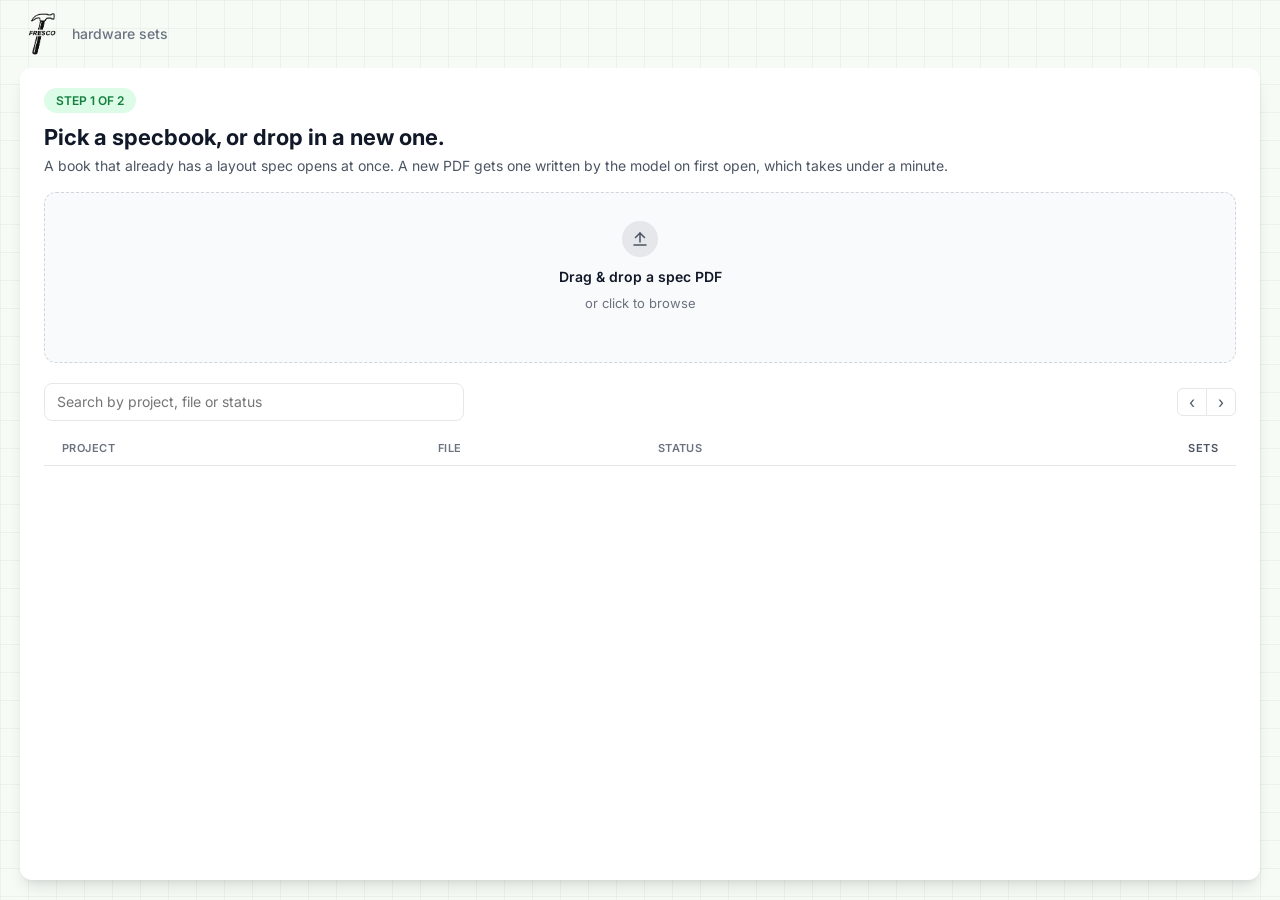
==== app/static/index.html @ 0326454e "Viewer: drop the raw spec editor" ====
<!doctype html>
<html lang="en">
<head>
<meta charset="utf-8">
<meta name="viewport" content="width=device-width, initial-scale=1">
<title>Hardware sets</title>
<link rel="stylesheet" href="https://fonts.googleapis.com/css2?family=Inter:wght@400;500;600;700&display=swap">
<link rel="stylesheet" href="style.css">
</head>
<body>
<header class="topbar">
  <div class="brand"><img class="logo" src="fresco_logo.png" alt="Fresco"><span class="brand-sub">hardware sets</span></div>
  <button class="ghost books-btn" id="books-btn" hidden>&#x2039; All books</button>
</header>

<main class="card library" id="library">
  <div class="card-head">
    <span class="pill">STEP 1 OF 2</span>
    <h2>Pick a specbook, or drop in a new one.</h2>
    <p class="sub">A book that already has a layout spec opens at once. A new PDF gets one written by the model on first open, which takes under a minute.</p>
  </div>
  <label class="drop" id="drop">
    <input type="file" id="file-input" accept="application/pdf" hidden>
    <span class="drop-icon"><svg width="18" height="18" viewBox="0 0 24 24" fill="none" stroke="currentColor" stroke-width="2" stroke-linecap="round" stroke-linejoin="round"><path d="M12 16V4"/><path d="M6 10l6-6 6 6"/><path d="M4 20h16"/></svg></span>
    <span class="drop-title">Drag &amp; drop a spec PDF</span>
    <span class="muted">or click to browse</span>
    <span class="drop-status" id="drop-status"></span>
  </label>
  <div class="lib-bar">
    <input type="search" id="book-search" class="search" placeholder="Search by project, file or status" aria-label="Search books">
    <span class="muted" id="lib-count"></span>
    <span class="btn-group"><button class="ghost" id="lib-prev" title="Previous page">&#x2039;</button><button class="ghost" id="lib-next" title="Next page">&#x203A;</button></span>
  </div>
  <table class="book-table" id="book-table">
    <thead><tr><th>PROJECT</th><th>FILE</th><th>STATUS</th><th class="num">SETS</th></tr></thead>
    <tbody></tbody>
  </table>
</main>

<main class="card" id="card" hidden>
  <div class="card-head">
    <span class="pill" id="pill">HARDWARE SETS</span>
    <h2 id="headline">Pick a book to start.</h2>
    <p class="sub"><span class="file" id="file-name"></span><span id="subline">Every set the extractor found, with the page it came from. Edit the spec to fix a whole book at once.</span></p>
  </div>

  <div class="flags" id="flags" hidden></div>

  <div class="panes" id="panes">
    <section class="pane page-pane" id="page-pane">
      <div class="pane-head"><span class="icon"><svg width="14" height="14" viewBox="0 0 24 24" fill="none" stroke="currentColor" stroke-width="2" stroke-linecap="round" stroke-linejoin="round"><path d="M14 3H6a2 2 0 0 0-2 2v14a2 2 0 0 0 2 2h12a2 2 0 0 0 2-2V9z"/><path d="M14 3v6h6"/></svg></span><span class="pane-title" id="page-title">Door Hardware Specs</span>
        <span class="spacer"></span>
        <span class="btn-group"><button class="ghost" id="zoom-out" title="Zoom out">&minus;</button><button class="ghost zoom-label" id="zoom-fit" title="Fit to width">Fit</button><button class="ghost" id="zoom-in" title="Zoom in">+</button></span>
        <span class="btn-group"><button class="ghost" id="prev-page" title="Previous page">&#x2039;</button><button class="ghost" id="next-page" title="Next page">&#x203A;</button></span>
        <button class="ghost guides-btn" id="guides-btn" title="Show the column lines and drag them">Adjust columns</button>
        <button class="ghost guides-btn" id="lines-btn" title="Click a line on the page and say what it is">Tag a line</button></div>
      <div class="guide-bar" id="lines-bar" hidden><span>Click any line on the page and say what it is. The rule is added for the whole book.</span><span class="spacer"></span><button class="ghost" id="lines-cancel">Done</button></div>
      <div class="line-menu" id="line-menu" hidden>
        <div class="line-text" id="line-menu-text"></div>
        <button data-kind="header">This starts a set</button>
        <button data-kind="skip">Not a component, skip it</button>
        <button data-kind="note">This is a note</button>
        <button data-kind="meta">Door numbers or header block</button>
        <button data-kind="" class="ghost">Cancel</button>
      </div>
      <div class="guide-bar" id="guide-bar" hidden><span>Drag each line to where that column starts on the page, then apply. Every set in the book is re-read.</span><span class="spacer"></span><button class="ghost" id="guides-cancel">Cancel</button><button class="primary small" id="guides-apply">Apply to the book</button></div>
      <div class="page-wrap" id="page-wrap"><img id="page-img" alt=""></div>
      <div class="divider" id="divider" title="Drag to resize"></div>
    </section>

    <section class="pane table-pane">
      <div class="pane-head"><span class="dot" id="set-dot"></span>
        <select id="set-select" class="set-select" aria-label="Set"></select>
        <span class="muted" id="set-count"></span>
        <span class="spacer"></span><span class="muted" id="set-status"></span></div>
      <div class="set-meta" id="set-meta">
        <span class="meta-label" id="doors-title">Doors</span><div class="pills" id="doors"></div>
        <details class="notes" id="notes-box"><summary id="notes-summary">Notes</summary><p class="note" id="set-notes"></p></details>
      </div>
      <div class="table-wrap">
        <table id="comp-table">
          <thead><tr><th class="qty">QTY</th><th class="conf">CONF</th><th>DESCRIPTION</th><th>FINISH</th><th>CATALOG #</th><th>MFR</th><th class="notes">NOTES</th></tr></thead>
          <tbody></tbody>
        </table>
      </div>
      <p class="hint">Click a row to see it on the page. Double-click a cell to correct it. CONF is the row's lowest field score, and a cell under 0.8 is tinted amber.</p>
    </section>
  </div>

  <section class="fix" id="fix">
    <div class="fix-head"><span class="pane-title">Something wrong?</span><span class="muted">Say what you see and the layout is fixed for the whole book. For a column that is off, use Adjust columns on the page.</span></div>
    <div class="fix-row"><input id="feedback-note" class="search" placeholder="e.g. the set on this page is missing, or finish and maker are swapped"><button class="primary" id="feedback-btn">Fix it</button></div>
    <div class="fix-msg" id="fix-msg"></div>
  </section>

  <footer class="card-foot">
    <button class="link" id="prev-set">&#x2039; Previous set</button>
    <div class="steps" id="steps"></div>
    <div class="foot-right"><button class="link" id="next-set">Next set &#x203A;</button><a class="link" id="export" href="#">Export JSON &#x203A;</a></div>
  </footer>
</main>
<script src="app.js"></script>
</body>
</html>
---- app/static/style.css ----
/* colors and shapes taken from fresco.build: inter, white cards on a pale green page, green-600 accents */
:root {
  --bg: #f6fbf6; --card: #fff; --text: #1f2937; --heading: #111827; --muted: #6b7280; --muted-2: #4b5563;
  --border: #e5e7eb; --head-bg: #f9fafb; --green: #16a34a; --green-500: #22c55e; --green-100: #dcfce7; --green-700: #15803d;
  --green-dark: #166534; --blue: #2563eb; --amber-bg: #fffbeb; --amber-border: #fde68a; --amber-text: #92400e;
  --radius: 12px; --shadow: 0 10px 15px -3px rgba(0,0,0,.1), 0 4px 6px -4px rgba(0,0,0,.1);
  --mono: ui-monospace, SFMono-Regular, Menlo, monospace;
  /* the page pane's width, the drag handle writes a px value here */
  --page-w: 6fr;
}
* { box-sizing: border-box; }
html, body { margin: 0; }
/* the body is viewport height on desktop so the panes fill it, a short screen or an open spec editor scrolls the page */
body {
  font-family: Inter, system-ui, sans-serif; color: var(--text); background: var(--bg);
  background-image: linear-gradient(rgba(22,101,52,.05) 1px, transparent 1px), linear-gradient(90deg, rgba(22,101,52,.05) 1px, transparent 1px);
  background-size: 28px 28px; font-size: 14px; line-height: 1.45; display: flex; flex-direction: column; height: 100vh; min-height: 100vh;
}
button { font: inherit; }

.topbar { display: flex; align-items: center; justify-content: space-between; gap: 16px; padding: 12px 20px; }
.brand { display: flex; align-items: center; gap: 8px; font-weight: 700; letter-spacing: .04em; color: var(--heading); white-space: nowrap; }
.brand .logo { height: 44px; width: auto; display: block; }
.brand-sub { font-weight: 500; letter-spacing: 0; color: var(--muted); }
.books-btn { font: inherit; font-size: 14px; font-weight: 500; padding: 6px 12px; }
.books-btn[hidden] { display: none; }
/* the library: a drop zone like fresco's upload step, then one card per book */
.library .card-head { padding-bottom: 16px; }
.drop { display: flex; flex-direction: column; align-items: center; gap: 6px; margin: 0 24px 20px; padding: 28px 16px; border: 1px dashed #d1d5db; border-radius: var(--radius); background: var(--head-bg); cursor: pointer; text-align: center; }
.drop:hover, .drop.over { border-color: var(--green-500); background: #f0fdf4; }
.drop-icon { width: 36px; height: 36px; border-radius: 9999px; background: #e5e7eb; color: var(--muted-2); display: flex; align-items: center; justify-content: center; font-size: 18px; margin-bottom: 4px; }
.drop-title { font-weight: 600; color: var(--heading); }
.drop-status { font-size: 13px; color: var(--green-700); min-height: 1.2em; }
.lib-bar { display: flex; align-items: center; gap: 12px; padding: 0 24px 10px; }
.search { font: inherit; flex: 1; max-width: 420px; padding: 8px 12px; border: 1px solid var(--border); border-radius: 8px; background: #fff; color: var(--heading); }
.search:focus { outline: 2px solid var(--green-500); outline-offset: -1px; }
.lib-bar .muted { margin-left: auto; }
.book-table { width: calc(100% - 48px); margin: 0 24px 24px; border-collapse: collapse; }
.book-table th { text-align: left; font-size: 11px; font-weight: 600; letter-spacing: .04em; color: var(--muted); padding: 10px 12px 8px; border-bottom: 1px solid var(--border); }
.book-table td { padding: 11px 12px; border-bottom: 1px solid #f3f4f6; color: var(--text); vertical-align: middle; }
.book-table tr { cursor: pointer; }
.book-table tbody tr:hover td { background: var(--head-bg); }
.book-table .project { font-size: 12px; font-weight: 600; letter-spacing: .03em; text-transform: uppercase; color: var(--muted-2); white-space: nowrap; }
.book-table .file { font-weight: 500; color: var(--heading); }
.book-table .num, .book-table td.num { text-align: right; color: var(--muted-2); white-space: nowrap; }
.book-table .note { display: inline; margin: 0 0 0 8px; }
.chip { padding: 1px 8px; border-radius: 9999px; font-size: 11px; font-weight: 600; background: #f3f4f6; color: var(--muted-2); }
.chip.extracted { background: var(--green-100); color: var(--green-700); }
.chip.needs_review { background: var(--amber-bg); color: var(--amber-text); }
.chip.no_hardware_sets { background: #f3f4f6; color: var(--muted); }
.card[hidden], .library[hidden] { display: none; }
.select { font: inherit; padding: 8px 12px; border: 1px solid var(--border); border-radius: 8px; background: #fff; color: var(--heading); width: 100%; max-width: 440px; min-width: 0; text-overflow: ellipsis; }

/* the card fills tall screens and grows past short ones, the body scrolls then */
.card { background: var(--card); border-radius: var(--radius); box-shadow: var(--shadow); margin: 0 20px 20px; display: flex; flex-direction: column; flex: 1 1 auto; }
.card-head { padding: 20px 24px 14px; }
.pill { display: inline-block; padding: 4px 12px; background: var(--green-100); color: var(--green-700); font-size: 12px; font-weight: 600; border-radius: 9999px; margin-bottom: 10px; }
.card-head h2 { margin: 0; font-size: 22px; font-weight: 700; color: var(--heading); line-height: 1.3; }
.sub { margin: 4px 0 0; color: var(--muted-2); font-size: 14px; display: flex; flex-wrap: wrap; gap: 4px 12px; align-items: baseline; }
/* the file name sits on its own line, truncated with the full name on hover */
.sub .file { font-family: var(--mono); font-size: 12px; color: var(--muted); max-width: 100%; overflow: hidden; text-overflow: ellipsis; white-space: nowrap; }
.sub .file:empty { display: none; }

.flags { margin: 0 24px 14px; background: var(--amber-bg); border: 1px solid var(--amber-border); border-radius: 8px; padding: 10px 14px; display: flex; flex-wrap: wrap; align-items: center; gap: 6px 10px; max-height: 110px; overflow: auto; }
.flags[hidden] { display: none; }
.flags b { color: var(--amber-text); font-size: 13px; margin-right: 4px; }
.flags div { color: var(--amber-text); font-size: 12px; background: #fff; border: 1px solid var(--amber-border); border-radius: 6px; padding: 2px 8px; max-width: 100%; overflow: hidden; text-overflow: ellipsis; white-space: nowrap; }
.flags div span { font-family: var(--mono); opacity: .8; }

/* height 0 keeps the grid's content out of the card's intrinsic height, flex then hands it the room that is left */
.panes { display: grid; grid-template-columns: minmax(520px, var(--page-w)) minmax(0, 4fr); grid-template-rows: minmax(0, 1fr); gap: 16px; padding: 0 24px 16px; flex: 1 1 auto; height: 0; min-height: 560px; }
.pane { position: relative; background: #fff; border: 1px solid var(--border); border-radius: var(--radius); display: flex; flex-direction: column; min-height: 0; min-width: 0; overflow: hidden; }
.pane-head { padding: 10px 16px; background: var(--head-bg); border-bottom: 1px solid var(--border); display: flex; align-items: center; gap: 8px; color: var(--muted-2); font-size: 14px; min-height: 46px; flex-shrink: 0; }
.pane-head .icon { display: inline-flex; color: var(--muted); }
.pane-title { font-weight: 600; color: var(--heading); }
.spacer { flex: 1; }
.set-title { font-weight: 600; color: var(--heading); font-size: 15px; overflow: hidden; text-overflow: ellipsis; white-space: nowrap; }
.muted { color: var(--muted); font-size: 13px; }
.dot { width: 12px; height: 12px; border-radius: 9999px; background: var(--green-500); flex-shrink: 0; }
.dot.not_used, .dot.moved { background: #d1d5db; }
.btn-group { display: inline-flex; }
.btn-group .ghost { border-radius: 0; margin-left: -1px; }
.btn-group .ghost:first-child { border-radius: 6px 0 0 6px; margin-left: 0; }
.btn-group .ghost:last-child { border-radius: 0 6px 6px 0; }
.ghost { font-size: 16px; line-height: 1; background: #fff; border: 1px solid var(--border); border-radius: 6px; color: var(--muted-2); padding: 5px 9px; cursor: pointer; min-width: 30px; }
.ghost:hover { background: var(--head-bg); color: var(--heading); }
.ghost.zoom-label { font-size: 12px; font-weight: 500; min-width: 48px; }

/* the page scrolls both ways once zoomed, the boxes are positioned on the image and scroll with it */
.page-wrap { position: relative; flex: 1; min-height: 300px; overflow: auto; background: #f3f4f6; }
.page-wrap img { display: block; width: 100%; max-width: none; height: auto; }
.box { position: absolute; border: 2px solid var(--green-500); background: rgba(34,197,94,.1); pointer-events: none; }
.box.dim { border-color: rgba(34,197,94,.45); background: rgba(34,197,94,.04); pointer-events: auto; cursor: pointer; }
.box.comp { border: 2px solid var(--blue); background: rgba(37,99,235,.12); }
.box .tag { position: absolute; top: -20px; left: -2px; padding: 2px 8px; background: var(--green); color: #fff; font-size: 10px; font-weight: 600; border-radius: 4px; white-space: nowrap; }
.box.dim .tag { background: #86efac; color: var(--green-dark); }
/* a drag handle on the page pane's right edge, hidden once the panes stack */
.divider { position: absolute; top: 0; bottom: 0; right: 0; width: 8px; cursor: col-resize; z-index: 2; }
.divider:hover, .divider.dragging { background: rgba(34,197,94,.25); }
body.resizing { cursor: col-resize; user-select: none; }

.table-wrap { overflow: auto; flex: 1; min-height: 0; }
table { width: 100%; border-collapse: collapse; }
th { position: sticky; top: 0; background: #fff; text-align: left; font-size: 11px; font-weight: 600; letter-spacing: .05em; color: var(--muted); padding: 12px 10px 8px; border-bottom: 1px solid var(--border); white-space: nowrap; z-index: 1; }
th:first-child, td:first-child { padding-left: 18px; }
th:last-child, td:last-child { padding-right: 18px; }
td { padding: 10px 10px; color: var(--text); font-size: 14px; line-height: 1.45; vertical-align: top; border-bottom: 1px solid #f3f4f6; overflow-wrap: anywhere; }
td.description { min-width: 120px; }
td.qty, th.qty { width: 40px; color: var(--heading); font-weight: 500; }
td.catalog { font-family: var(--mono); font-size: 13px; color: var(--muted-2); min-width: 110px; }
td.mfr, td.finish { color: var(--muted-2); white-space: nowrap; }
/* legend names wrap at spaces only so the column grows to fit its longest word */
td.mfr .legend-name, td.finish .legend-name, td.catalog .legend-name { overflow-wrap: normal; }
td.finish { color: var(--text); }
td.notes { color: var(--muted); font-size: 13px; min-width: 90px; }
/* a set with no notes drops the column so the row scores stay in view */
table.no-notes th.notes, table.no-notes td.notes { display: none; }
.legend-name { display: block; font-family: Inter, system-ui, sans-serif; font-size: 12px; line-height: 1.35; color: var(--green-700); margin-top: 2px; white-space: normal; }
td.empty { color: #d1d5db; }
td.corrected { background: #eff6ff; }
td.low { background: var(--amber-bg); box-shadow: inset 3px 0 0 var(--amber-border); }
tr.selected td { background: #f0fdf4; }
tr:hover td { background: #f9fafb; cursor: pointer; }
tr.selected:hover td { background: #ecfdf3; }
td[contenteditable="true"]:focus { outline: 2px solid var(--blue); outline-offset: -2px; background: #fff; }
.hint { color: var(--muted); font-size: 12px; margin: 0; padding: 8px 18px 10px; border-top: 1px solid var(--border); background: var(--head-bg); flex-shrink: 0; }

/* the set dropdown sits in the table pane's header, doors and notes in a strip under it */
.set-select { font: inherit; font-weight: 600; font-size: 15px; color: var(--heading); background: #fff; border: 1px solid var(--border); border-radius: 8px; padding: 6px 10px; max-width: 60%; min-width: 0; text-overflow: ellipsis; }
.set-meta { display: flex; align-items: center; flex-wrap: wrap; gap: 8px 12px; padding: 10px 16px; border-bottom: 1px solid var(--border); background: #fff; flex-shrink: 0; }
.meta-label { font-size: 12px; font-weight: 600; color: var(--muted-2); }
.pills { display: flex; flex-wrap: wrap; gap: 6px; }
.pills span { padding: 3px 10px; background: var(--green-100); color: var(--green-700); font-size: 12px; line-height: 1.4; border-radius: 9999px; white-space: nowrap; }
.pills .more { font: inherit; font-size: 12px; color: var(--muted-2); background: #fff; border: 1px solid var(--border); border-radius: 9999px; padding: 2px 10px; cursor: pointer; }
.pills:empty::before { content: "no door numbers in this set"; color: var(--muted); font-size: 12px; }
.notes { margin-left: auto; }
.notes[hidden] { display: none; }
.notes summary { cursor: pointer; font-size: 12px; font-weight: 600; color: var(--muted-2); }
.note { color: var(--muted); font-size: 12px; line-height: 1.5; margin: 8px 0 0; white-space: pre-wrap; overflow-wrap: anywhere; max-height: 160px; overflow: auto; width: 100%; }
.notes[open] { flex-basis: 100%; margin-left: 0; }

.spec { margin: 0 24px 16px; border: 1px solid var(--border); border-radius: var(--radius); background: #fff; flex-shrink: 0; }
.spec summary { padding: 12px 16px; cursor: pointer; font-weight: 600; color: var(--heading); display: flex; flex-wrap: wrap; gap: 4px 10px; align-items: baseline; }
.spec textarea { display: block; width: 100%; min-height: 280px; border: 0; border-top: 1px solid var(--border); padding: 12px 16px; font-family: var(--mono); font-size: 12px; line-height: 1.5; color: var(--text); resize: vertical; }
.spec-actions { display: flex; gap: 12px; align-items: center; padding: 10px 16px; border-top: 1px solid var(--border); }
.primary { font-weight: 600; color: #fff; background: linear-gradient(to right, var(--green-700), var(--green-dark)); border: 0; border-radius: 8px; padding: 8px 16px; cursor: pointer; }
.primary:disabled { opacity: .6; cursor: wait; }

.card-foot { display: flex; align-items: center; justify-content: space-between; gap: 12px; padding: 12px 24px; border-top: 1px solid var(--border); flex-shrink: 0; }
.link { font-weight: 500; color: var(--muted); background: none; border: 0; cursor: pointer; text-decoration: none; white-space: nowrap; padding: 4px 0; }
.foot-right { display: flex; gap: 20px; }
.foot-right .link { color: var(--blue); }
.steps { display: flex; align-items: flex-start; gap: 4px; }
.step { display: flex; flex-direction: column; align-items: center; gap: 4px; width: 78px; font-size: 11px; font-weight: 500; color: var(--muted); text-align: center; }
.step .circle { width: 26px; height: 26px; border-radius: 9999px; display: flex; align-items: center; justify-content: center; background: var(--green-500); color: #fff; font-size: 13px; }
.step.current { color: var(--blue); }
.step.current .circle { background: var(--blue); }
.step.pending .circle { background: #fff; border: 1px solid var(--border); color: var(--muted); }
.step-line { width: 14px; height: 1px; background: var(--border); margin-top: 13px; }

/* below 1300px the table and the page stack on the left and the set list keeps the full height on the right */
@media (max-width: 1099px) {
  body { height: auto; }
  .panes { grid-template-columns: minmax(0, 1fr); grid-template-rows: auto auto; grid-template-areas: "table" "page"; height: auto; min-height: 0; flex: none; }
  .table-pane { grid-area: table; max-height: 60vh; }
  .page-pane { grid-area: page; height: 80vh; }
  .divider { display: none; }
}
/* below 1000px the table takes the full width and the page and sets share the row under it */
@media (max-width: 999px) {
  /* the stepper moves onto its own row so the links beside it fit */
  .card-foot { flex-wrap: wrap; justify-content: space-between; }
  .steps { order: -1; width: 100%; justify-content: center; }
}
/* below 700px everything stacks: table, page, sets */
@media (max-width: 699px) {
  .topbar { flex-wrap: wrap; padding: 12px 16px; }
  .select { max-width: none; }
  .card { margin: 0 12px 12px; }
  .card-head { padding: 16px 16px 12px; }
  .card-head h2 { font-size: 20px; }
  .flags, .spec { margin-left: 16px; margin-right: 16px; }
  .panes { gap: 14px; padding: 0 16px 14px; }
  .table-pane { max-height: 70vh; }
  .page-pane { height: 60vh; }
  .set-select { max-width: 100%; }
  th:first-child, td:first-child { padding-left: 14px; }
  th:last-child, td:last-child { padding-right: 14px; }
  td { padding: 9px 8px; font-size: 13px; }
  .set-title { white-space: normal; }
  .pane-head { flex-wrap: wrap; }
  .card-foot { padding: 12px 16px; }
  .steps { gap: 2px; }
  .step { width: 48px; font-size: 10px; }
  .step-line { width: 8px; }
  .foot-right { gap: 14px; }
}

/* the row confidence: green at 0.9 and up, amber down to 0.8, red below */
th.conf, td.conf { text-align: left; width: 52px; white-space: nowrap; padding-left: 4px; }
.conf-pill { display: inline-block; min-width: 40px; text-align: center; padding: 2px 6px; border-radius: 9999px; font-size: 12px; font-weight: 600; font-variant-numeric: tabular-nums; }
td.conf.ok .conf-pill { background: var(--green-100); color: var(--green-700); }
td.conf.mid .conf-pill { background: var(--amber-bg); color: var(--amber-text); border: 1px solid var(--amber-border); }
td.conf.low .conf-pill { background: #fee2e2; color: #991b1b; }

/* the feedback box and the advanced spec under it */
.fix { margin: 0 24px 12px; border: 1px solid var(--border); border-radius: var(--radius); background: #fff; }
.fix-head { display: flex; flex-wrap: wrap; align-items: baseline; gap: 10px; padding: 12px 16px 6px; }
.fix-row { display: flex; gap: 10px; padding: 4px 16px 12px; }
.fix-row .search { max-width: none; }
.fix-msg { padding: 0 16px 10px; font-size: 13px; color: var(--green-700); min-height: 1em; }
.fix-msg.err { color: var(--amber-text); }
.primary.small { padding: 6px 12px; font-size: 13px; }
/* column guides over the page image: one draggable line per spec column */
.guides-btn { font-size: 13px; font-weight: 500; }
.guides-btn.on { background: #eff6ff; color: var(--blue); border-color: var(--blue); }
.guide-bar { display: flex; align-items: center; gap: 10px; padding: 8px 16px; background: #eff6ff; border-bottom: 1px solid #bfdbfe; font-size: 13px; color: #1e40af; }
.guide-bar[hidden] { display: none; }
.guide { position: absolute; top: 0; bottom: 0; width: 0; border-left: 2px dashed var(--blue); cursor: ew-resize; z-index: 2; }
.guide::before { content: ""; position: absolute; top: 0; bottom: 0; left: -8px; width: 16px; }
.guide .tag { position: absolute; top: 6px; left: 4px; padding: 2px 6px; background: var(--blue); color: #fff; font-size: 10px; font-weight: 600; border-radius: 4px; white-space: nowrap; text-transform: uppercase; }
.guide.dragging { border-left-style: solid; }

/* tag a line: every line of the page gets a hover box, a click opens the menu */
.line { position: absolute; border: 1px solid transparent; border-radius: 3px; cursor: pointer; z-index: 1; }
.line:hover { border-color: var(--blue); background: rgba(37,99,235,.08); }
.line-menu { position: absolute; z-index: 5; background: #fff; border: 1px solid var(--border); border-radius: 10px; box-shadow: var(--shadow); padding: 8px; display: flex; flex-direction: column; gap: 4px; min-width: 240px; max-width: 320px; }
.line-menu[hidden] { display: none; }
.line-text { font-family: var(--mono); font-size: 11px; color: var(--muted-2); padding: 4px 8px 8px; border-bottom: 1px solid var(--border); margin-bottom: 4px; overflow: hidden; text-overflow: ellipsis; white-space: nowrap; }
.line-menu button { font: inherit; font-size: 13px; text-align: left; background: #fff; border: 0; border-radius: 6px; padding: 7px 10px; cursor: pointer; color: var(--heading); }
.line-menu button:hover { background: var(--head-bg); }
.line-menu button.ghost { color: var(--muted); }
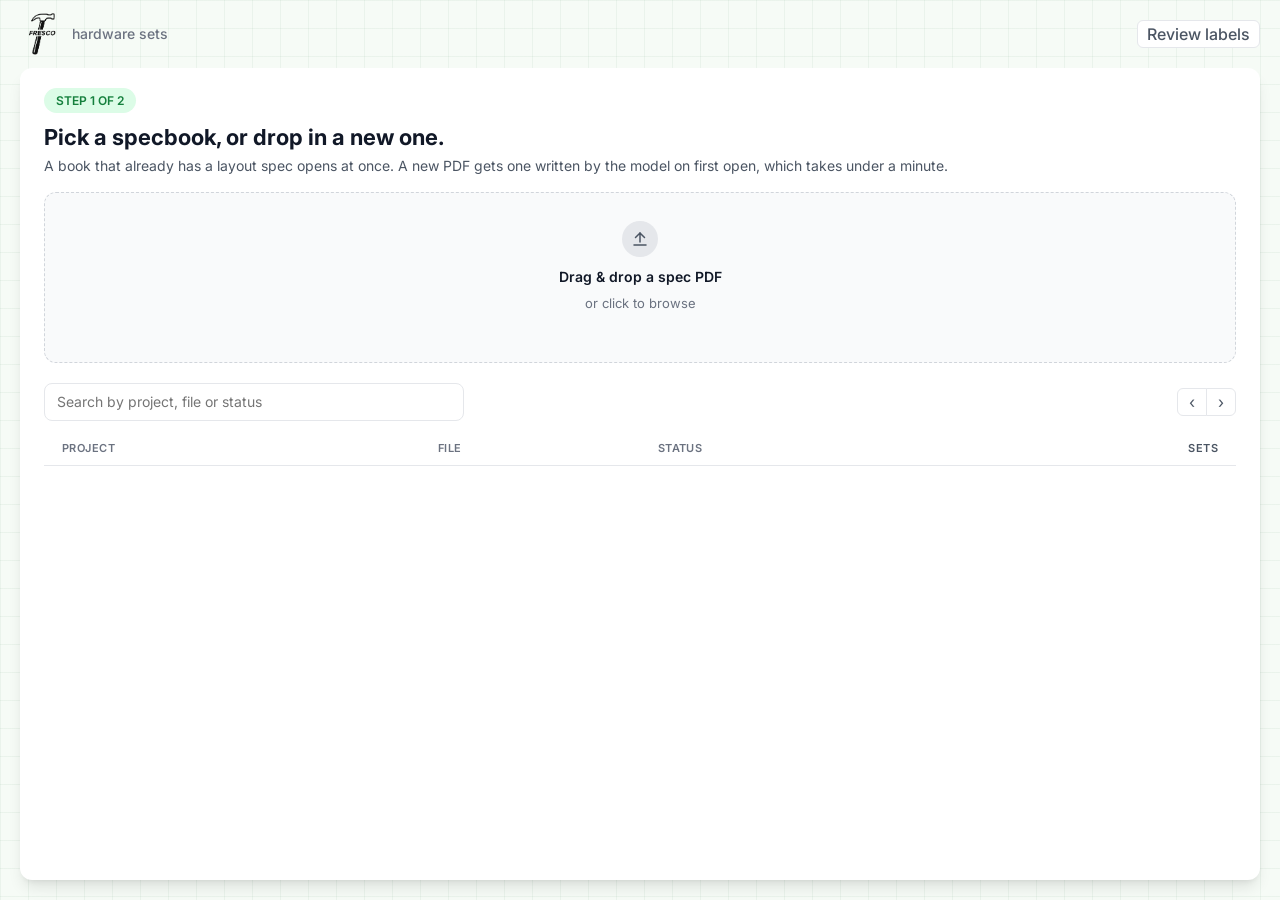
==== commit 031281a1: "Review screen: every disagreement with a label, page and rows side by side, a verdict each" ====
--- a/app/static/index.html
+++ b/app/static/index.html
@@ -10,8 +10,35 @@
 <body>
 <header class="topbar">
   <div class="brand"><img class="logo" src="fresco_logo.png" alt="Fresco"><span class="brand-sub">hardware sets</span></div>
-  <button class="ghost books-btn" id="books-btn" hidden>&#x2039; All books</button>
+  <span class="top-right"><button class="ghost books-btn" id="review-btn">Review labels</button><button class="ghost books-btn" id="books-btn" hidden>&#x2039; All books</button></span>
 </header>
+
+<main class="card" id="review" hidden>
+  <div class="card-head">
+    <span class="pill">HAND REVIEW</span>
+    <h2 id="review-headline">Every row where the output and a label disagree.</h2>
+    <p class="sub">Read the page, decide who is right. 1 = the label is wrong, 2 = the extractor is wrong, 3 = both acceptable. Arrows move. Verdicts save to experiments/eval/review.json.</p>
+  </div>
+  <div class="review-panes">
+    <ul class="review-list" id="review-list"></ul>
+    <section class="pane review-detail">
+      <div class="pane-head"><span class="pane-title" id="review-title"></span><span class="spacer"></span><span class="muted" id="review-pos"></span></div>
+      <div class="review-body">
+        <div class="page-wrap review-page" id="review-page"><img id="review-img" alt=""></div>
+        <div class="review-side">
+          <table class="diff-table" id="diff-table"><thead><tr><th></th><th>QTY</th><th>DESCRIPTION</th><th>CATALOG #</th><th>FINISH</th><th>MFR</th></tr></thead><tbody></tbody></table>
+          <div class="verdicts">
+            <button class="verdict" data-v="label_wrong">1 · Label is wrong</button>
+            <button class="verdict" data-v="extractor_wrong">2 · Extractor is wrong</button>
+            <button class="verdict" data-v="both_ok">3 · Both acceptable</button>
+          </div>
+          <input id="review-note" class="search" placeholder="note, optional, Enter saves it with the verdict">
+          <p class="muted" id="review-saved"></p>
+        </div>
+      </div>
+    </section>
+  </div>
+</main>
 
 <main class="card library" id="library">
   <div class="card-head">
@@ -41,14 +68,14 @@
   <div class="card-head">
     <span class="pill" id="pill">HARDWARE SETS</span>
     <h2 id="headline">Pick a book to start.</h2>
-    <p class="sub"><span class="file" id="file-name"></span><span id="subline">Every set the extractor found, with the page it came from. Edit the spec to fix a whole book at once.</span></p>
+    <p class="sub"><span class="file" id="file-name"></span><span id="subline">Every set the extractor found, with the page it came from. Fix a mistake once and it applies to the whole book.</span></p>
   </div>
 
   <div class="flags" id="flags" hidden></div>
 
   <div class="panes" id="panes">
     <section class="pane page-pane" id="page-pane">
-      <div class="pane-head"><span class="icon"><svg width="14" height="14" viewBox="0 0 24 24" fill="none" stroke="currentColor" stroke-width="2" stroke-linecap="round" stroke-linejoin="round"><path d="M14 3H6a2 2 0 0 0-2 2v14a2 2 0 0 0 2 2h12a2 2 0 0 0 2-2V9z"/><path d="M14 3v6h6"/></svg></span><span class="pane-title" id="page-title">Door Hardware Specs</span>
+      <div class="pane-head"><span class="icon"><svg width="14" height="14" viewBox="0 0 24 24" fill="none" stroke="currentColor" stroke-width="2" stroke-linecap="round" stroke-linejoin="round"><path d="M14 3H6a2 2 0 0 0-2 2v14a2 2 0 0 0 2 2h12a2 2 0 0 0 2-2V9z"/><path d="M14 3v6h6"/></svg></span><span class="pane-title" id="page-title">Door Hardware Specs</span><input id="page-input" class="page-input" type="number" min="1" aria-label="Go to page" title="Go to page">
         <span class="spacer"></span>
         <span class="btn-group"><button class="ghost" id="zoom-out" title="Zoom out">&minus;</button><button class="ghost zoom-label" id="zoom-fit" title="Fit to width">Fit</button><button class="ghost" id="zoom-in" title="Zoom in">+</button></span>
         <span class="btn-group"><button class="ghost" id="prev-page" title="Previous page">&#x2039;</button><button class="ghost" id="next-page" title="Next page">&#x203A;</button></span>
--- a/app/static/style.css
+++ b/app/static/style.css
@@ -230,3 +230,39 @@
 .line-menu button { font: inherit; font-size: 13px; text-align: left; background: #fff; border: 0; border-radius: 6px; padding: 7px 10px; cursor: pointer; color: var(--heading); }
 .line-menu button:hover { background: var(--head-bg); }
 .line-menu button.ghost { color: var(--muted); }
+
+/* jump to a page by number, next to the page title */
+.page-input { width: 64px; font: inherit; font-size: 13px; padding: 3px 6px; border: 1px solid var(--border); border-radius: 6px; color: var(--heading); }
+
+/* long text stays in its cell: notes clamp to two lines (hover for all of it), legend names to one, long tokens wrap */
+td.description, td.catalog, td.notes { overflow-wrap: anywhere; }
+td.notes { max-width: 200px; }
+td.notes .clamp { display: -webkit-box; -webkit-line-clamp: 2; -webkit-box-orient: vertical; overflow: hidden; }
+.legend-name { max-width: 140px; white-space: nowrap; overflow: hidden; text-overflow: ellipsis; }
+
+/* hand review: a list of disagreements, the page crop, the two rows side by side, three verdict buttons */
+.top-right { display: flex; gap: 8px; }
+.review-panes { display: grid; grid-template-columns: 300px minmax(0, 1fr); gap: 16px; padding: 0 24px 20px; flex: 1; min-height: 0; }
+.review-list { list-style: none; margin: 0; padding: 0; overflow: auto; border: 1px solid var(--border); border-radius: var(--radius); background: #fff; max-height: calc(100vh - 230px); }
+.review-list li { padding: 8px 12px; border-bottom: 1px solid #f3f4f6; cursor: pointer; font-size: 12px; display: flex; gap: 8px; align-items: center; }
+.review-list li:hover { background: var(--head-bg); }
+.review-list li.active { background: #f0fdf4; box-shadow: inset 3px 0 0 var(--green-500); }
+.review-list .vdot { width: 9px; height: 9px; border-radius: 9999px; background: #e5e7eb; flex-shrink: 0; }
+.review-list .vdot.label_wrong { background: var(--amber-border); }
+.review-list .vdot.extractor_wrong { background: #ef4444; }
+.review-list .vdot.both_ok { background: var(--green-500); }
+.review-list .kind { font-family: var(--mono); font-size: 11px; color: var(--muted-2); }
+.review-detail { max-height: calc(100vh - 230px); }
+.review-body { display: grid; grid-template-columns: minmax(0, 1.2fr) minmax(320px, 1fr); gap: 0; flex: 1; min-height: 0; }
+.review-page { border-right: 1px solid var(--border); }
+.review-side { padding: 14px 16px; overflow: auto; display: flex; flex-direction: column; gap: 12px; }
+.diff-table { width: 100%; border-collapse: collapse; }
+.diff-table th { text-align: left; font-size: 11px; font-weight: 600; letter-spacing: .04em; color: var(--muted); padding: 6px; border-bottom: 1px solid var(--border); }
+.diff-table td { padding: 8px 6px; font-size: 13px; vertical-align: top; border-bottom: 1px solid #f3f4f6; overflow-wrap: anywhere; }
+.diff-table td:first-child { font-size: 11px; font-weight: 600; color: var(--muted-2); white-space: nowrap; }
+.diff-table td.hot { background: var(--amber-bg); box-shadow: inset 2px 0 0 var(--amber-border); font-weight: 600; }
+.verdicts { display: flex; flex-wrap: wrap; gap: 8px; }
+.verdict { font: inherit; font-size: 13px; font-weight: 600; padding: 8px 12px; border-radius: 8px; border: 1px solid var(--border); background: #fff; cursor: pointer; color: var(--heading); }
+.verdict:hover { background: var(--head-bg); }
+.verdict.on { background: var(--green-100); border-color: var(--green-500); color: var(--green-dark); }
+.box.label { border: 2px dashed var(--amber-border); background: rgba(245,158,11,.08); }
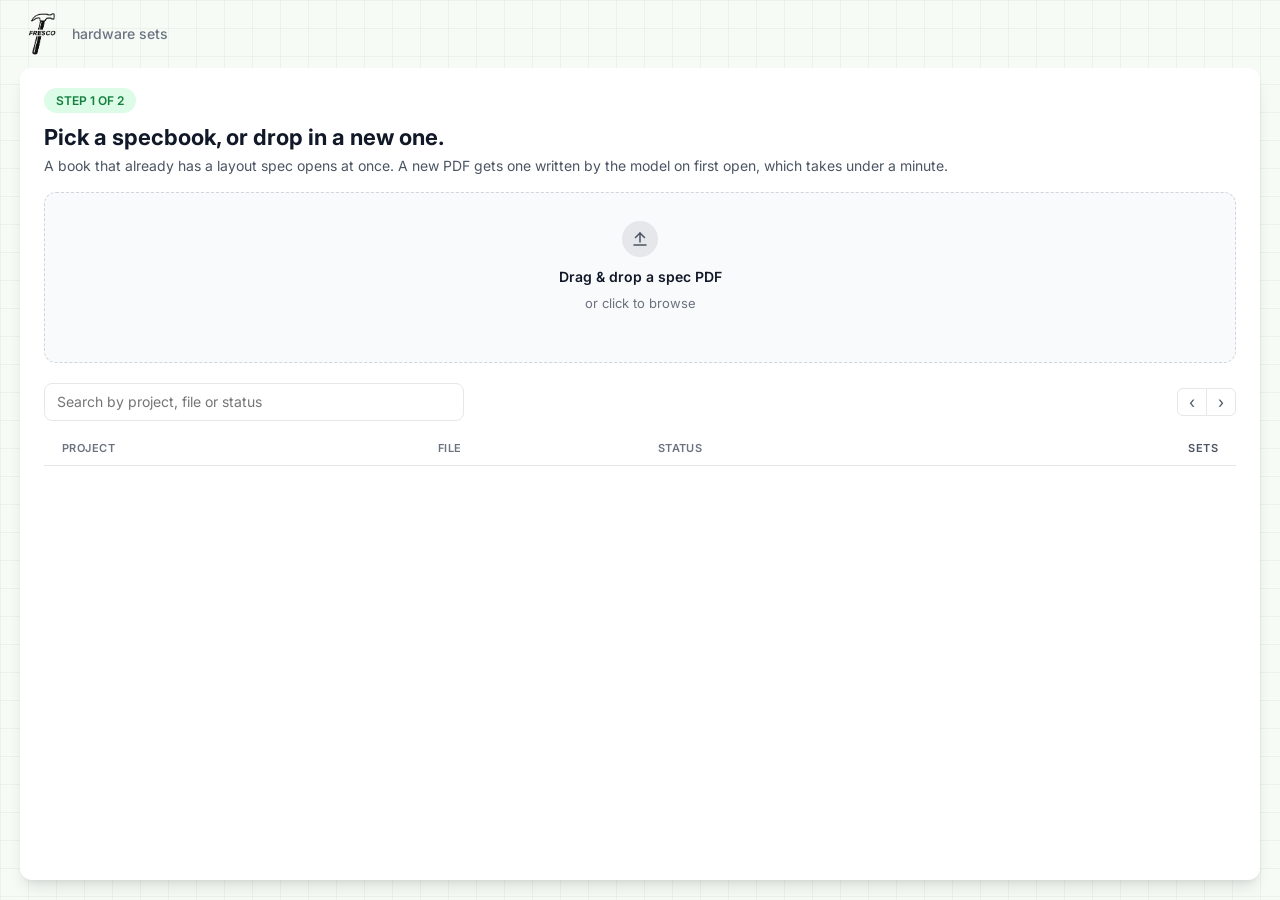
==== commit ad8373d7: "Review screen at /#review, no button; static files never cached" ====
--- a/app/static/index.html
+++ b/app/static/index.html
@@ -10,7 +10,7 @@
 <body>
 <header class="topbar">
   <div class="brand"><img class="logo" src="fresco_logo.png" alt="Fresco"><span class="brand-sub">hardware sets</span></div>
-  <span class="top-right"><button class="ghost books-btn" id="review-btn">Review labels</button><button class="ghost books-btn" id="books-btn" hidden>&#x2039; All books</button></span>
+  <button class="ghost books-btn" id="books-btn" hidden>&#x2039; All books</button>
 </header>
 
 <main class="card" id="review" hidden>
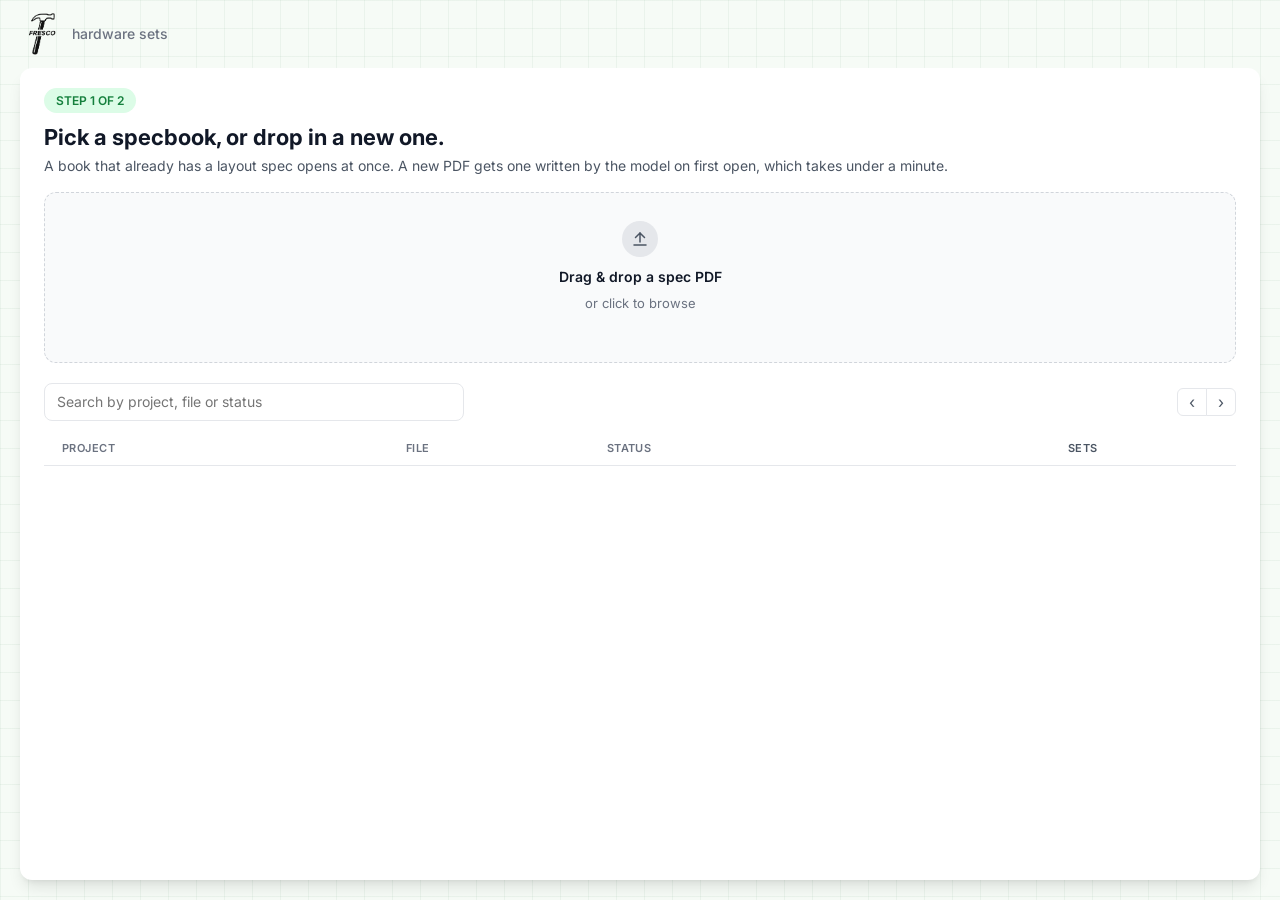
==== commit 2a71af63: "Library: Reprocess a book, or Delete an upload, with an inline confirm" ====
--- a/app/static/index.html
+++ b/app/static/index.html
@@ -3,7 +3,9 @@
 <head>
 <meta charset="utf-8">
 <meta name="viewport" content="width=device-width, initial-scale=1">
-<title>Hardware sets</title>
+<title>Fresco hardware sets</title>
+<link rel="icon" type="image/png" href="favicon.png">
+<link rel="apple-touch-icon" href="apple-touch-icon.png">
 <link rel="stylesheet" href="https://fonts.googleapis.com/css2?family=Inter:wght@400;500;600;700&display=swap">
 <link rel="stylesheet" href="style.css">
 </head>
@@ -12,6 +14,35 @@
   <div class="brand"><img class="logo" src="fresco_logo.png" alt="Fresco"><span class="brand-sub">hardware sets</span></div>
   <button class="ghost books-btn" id="books-btn" hidden>&#x2039; All books</button>
 </header>
+
+<main class="card" id="labels" hidden>
+  <div class="card-head">
+    <span class="pill">LABEL CHECK</span>
+    <h2 id="labels-headline">The labels alone, against the page.</h2>
+    <p class="sub">No extractor output here. Read the page, read the label, say whether the label is right. 1 = every set and row on this page is labeled correctly, 2 = something is wrong (say what in the note). Arrows move. Shuffle picks a random order. Verdicts save to experiments/eval/label_review.json.</p>
+  </div>
+  <div class="review-panes">
+    <div class="review-side-col">
+      <div class="lib-bar"><button class="ghost" id="labels-shuffle">Shuffle</button><span class="muted" id="labels-count"></span></div>
+      <ul class="review-list" id="labels-list"></ul>
+    </div>
+    <section class="pane review-detail">
+      <div class="pane-head"><span class="pane-title" id="labels-title"></span><span class="spacer"></span><span class="muted" id="labels-pos"></span></div>
+      <div class="review-body">
+        <div class="page-wrap review-page" id="labels-page"><img id="labels-img" alt=""></div>
+        <div class="review-side" id="labels-side">
+          <div id="labels-sets"></div>
+          <div class="verdicts">
+            <button class="verdict" data-v="ok">1 · Labels are right</button>
+            <button class="verdict" data-v="wrong">2 · Something is wrong</button>
+          </div>
+          <input id="labels-note" class="search" placeholder="what is wrong, e.g. set 18 row 3 finish should be 652">
+          <p class="muted" id="labels-saved"></p>
+        </div>
+      </div>
+    </section>
+  </div>
+</main>
 
 <main class="card" id="review" hidden>
   <div class="card-head">
@@ -59,7 +90,7 @@
     <span class="btn-group"><button class="ghost" id="lib-prev" title="Previous page">&#x2039;</button><button class="ghost" id="lib-next" title="Next page">&#x203A;</button></span>
   </div>
   <table class="book-table" id="book-table">
-    <thead><tr><th>PROJECT</th><th>FILE</th><th>STATUS</th><th class="num">SETS</th></tr></thead>
+    <thead><tr><th>PROJECT</th><th>FILE</th><th>STATUS</th><th class="num">SETS</th><th></th></tr></thead>
     <tbody></tbody>
   </table>
 </main>
--- a/app/static/style.css
+++ b/app/static/style.css
@@ -266,3 +266,20 @@
 .verdict:hover { background: var(--head-bg); }
 .verdict.on { background: var(--green-100); border-color: var(--green-500); color: var(--green-dark); }
 .box.label { border: 2px dashed var(--amber-border); background: rgba(245,158,11,.08); }
+
+/* label check: the label's sets as small tables beside the page */
+.review-side-col { display: flex; flex-direction: column; gap: 8px; min-height: 0; }
+.review-side-col .lib-bar { padding: 0; }
+.label-set { margin-bottom: 14px; }
+.label-set h4 { margin: 0 0 4px; font-size: 13px; color: var(--heading); }
+.label-set h4 .muted { font-weight: 400; margin-left: 6px; }
+.label-set table { width: 100%; border-collapse: collapse; }
+.label-set th { text-align: left; font-size: 10px; font-weight: 600; letter-spacing: .04em; color: var(--muted); padding: 3px 5px; border-bottom: 1px solid var(--border); }
+.label-set td { padding: 4px 5px; font-size: 12px; border-bottom: 1px solid #f3f4f6; vertical-align: top; overflow-wrap: anywhere; }
+.label-set td.catalog { font-family: var(--mono); font-size: 11px; }
+
+/* the remove action at the end of a library row */
+.book-table td.act { text-align: right; white-space: nowrap; width: 150px; }
+.book-table .remove { color: var(--muted); font-size: 12px; }
+.book-table .remove:hover { color: #b91c1c; }
+.book-table .remove.yes { color: #b91c1c; font-weight: 600; }
